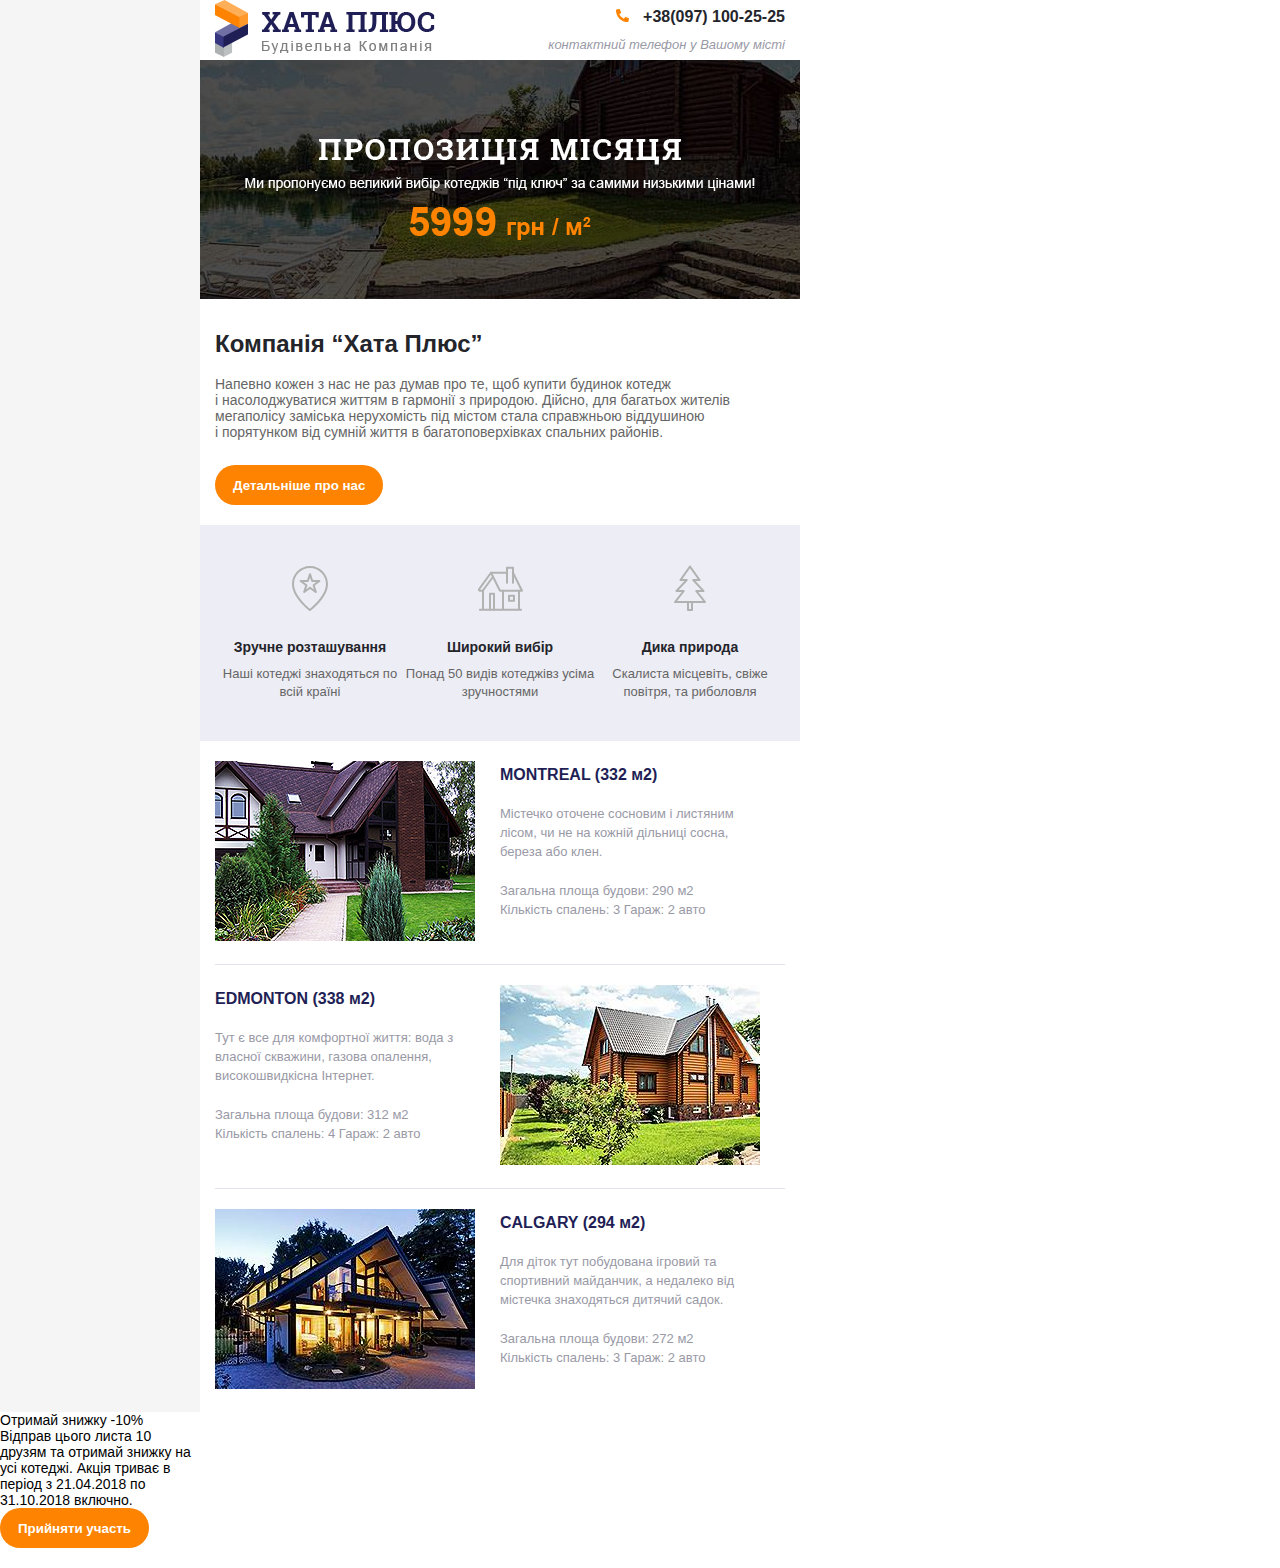
==== index.html @ 0bf05c48 "bez footer" ====
<!DOCTYPE html>
<html lang="en">

<head>
    <meta charset="UTF-8">
    <meta name="viewport" content="width=device-width, initial-scale=1.0">
    <title>Document</title>
    <link rel="stylesheet" href="style.css">
</head>

<body>
    <table>
        <tr>
            <td class="sides">

            </td>
            <td class="main">
                <table>
                    <tr>
                        <td>
                            <table class="header-line wrapper">
                                <tr>
                                    <td class="logo"><img src="img/logo.png" alt="Логотип Хештег Академії"></td>
                                    <td>
                                        <div class="header-line-contacts">
                                            <div>
                                                <img src="img/phone.png" alt="Іконка Телефону">
                                                <a class="link header-phone-number" href="#">+38(097) 100-25-25</a>
                                            </div>
                                            <i class="header-italic">контактний телефон у Вашому місті</i>
                                        </div>
                                    </td>
                                </tr>
                            </table>
                        </td>
                    </tr>
                    <tr>
                        <td>
                            <table class="prop wrapper">
                                <tr>
                                    <td><img src="img/special.png" alt=""></td>
                                </tr>
                            </table>
                        </td>
                    </tr>
                    <tr>
                        <td>
                            <table class="about-us wrapper">
                                <tr>
                                    <td>
                                        <h1>Компанія “Хата Плюс”</h1>
                                        <div class="about-us-paragraphs">
                                            <p>Напевно кожен з нас не раз думав про те, щоб купити будинок котедж</p>
                                            <p>і насолоджуватися життям в гармонії з природою. Дійсно, для багатьох
                                                жителів мегаполісу заміська нерухомість під містом стала справжньою
                                                віддушиною</p>
                                            <p>і порятунком від сумній життя в багатоповерхівках спальних районів.</p>
                                        </div>
                                        <button class="button">Детальніше про нас</button>
                                    </td>
                                </tr>
                            </table>
                        </td>
                    </tr>
                    <tr class="why-us">
                        <td>
                            <table class=" why-us-table wrapper">
                                <tr>
                                    <td>
                                        <img src="img/marker.png" alt="">
                                        <h3>Зручне розташування</h3>
                                        <p>Наші котеджі знаходяться по всій країні</p>
                                    </td>
                                    <td>
                                        <img src="img/house.png" alt="">
                                        <h3>Широкий вибір</h3>
                                        <p>Понад 50 видів котеджівз усіма зручностями</p>
                                    <td>
                                        <img src="img/tree.png" alt="">
                                        <h3>Дика природа</h3>
                                        <p>Скалиста місцевіть, свіже повітря, та риболовля</p>
                                        </img>
                                    </td>
                                </tr>
                            </table>
                        </td>
                    </tr>
                    <tr>
                        <table class="house wrapper">
                            <tr class="with-bottom-line house-present">
                                <td><img src="img/montreal.png" alt="Будинок Монтреал"></td>
                                <td class="house-present__content">
                                    <a href="#">MONTREAL (332 м2)</a>
                                    <p>Містечко оточене сосновим і листяним лісом, чи не на кожній дільниці сосна,
                                        береза або клен.</p>
                                    <p>Загальна площа будови: 290 м2
                                        Кількість спалень: 3
                                        Гараж: 2 авто</p>
                                </td>
                            </tr>
                            <tr class="with-bottom-line">

                                <td class="house-present__content">
                                    <a href="#">EDMONTON (338 м2)</a>
                                    <p>Тут є все для комфортної життя: вода
                                        з власної скважини, газова опалення, високошвидкісна Інтернет.</p>
                                    <p>Загальна площа будови: 312 м2
                                        Кількість спалень: 4
                                        Гараж: 2 авто</p>
                                </td>
                                <td><img src="img/edmonton.jpg" alt="Будинок Едмонтон"></td>
                            </tr>
                            <tr>
                                <td><img src="img/calgary.jpg" alt="Будинок Калгарі"></td>
                                <td class="house-present__content">
                                    <a href="#">CALGARY (294 м2)</a>
                                    <p>Для діток тут побудована ігровий
                                        та спортивний майданчик, а недалеко
                                        від містечка знаходяться дитячий садок.</p>
                                    <p>Загальна площа будови: 272 м2
                                        Кількість спалень: 3
                                        Гараж: 2 авто</p>
                                </td>
                            </tr>
                        </table>

                    </tr>
                    <tr>
                        <td>
                            <table>
                                <tr>
                                    <td class="znizhka">
                                        <p class="znizhka-heading">
                                            Отримай знижку -10%
                                        </p>
                                        <p>Відправ цього листа 10 друзям та отримай знижку на усі котеджі.
                                            Акція триває в період з 21.04.2018 по 31.10.2018 включно.</p>
                                        <button class="button">Прийняти участь</button>
                                    </td>
                                </tr>
                            </table>
                        </td>
                    </tr>
                </table>
            </td>
            <td class="sides">

            </td>
        </tr>
    </table>
</body>

</html>
---- style.css ----
*{
    padding: 0;
    margin: 0;
}
html{
    font-size: 1px;
    font-family: Arial, "Helvetica Neue", Helvetica, sans-serif;
}
body{
    font-size: 14rem;
}
table{
    border-collapse: collapse;
}
.wrapper{
   width: 95%;
   margin: 0 auto;
   /* text-align: center; */
}
.main{
    width: 600px;
}
.header-line{
    padding-top: 10px;
    padding-bottom: 10px;
}
.header-italic{
    font-size: 13rem;
    color: #9999a6;
}
.header-phone-number{
    display: inline-block;
    margin-bottom: 10px;
    padding-left: 10px;
    font-size: 16rem;
    text-decoration: none;
    color: #25252c;
    font-weight: bold;
}
.logo{
    display: block;
    text-align-last: left;
    padding-right: 80px;
    
}
.sides{
    width: 200px;
    background-color: #f5f5f5;
}
.sides div{
    width: 200px;

    background-color: #dcdce5;
}
.header-line-contacts{
    text-align: right;
}
.header-line td{
    max-width: 300px;
}

.header-img{
    width: 100%;
}
.prop{
    margin-bottom: 30px;
}
h1{
    margin-bottom: 20px;
    font-size: 24rem;
    line-height: 24rem;
    color: #24242b;
    font-weight: bold;
    font-family: "Arial";
}

.about-us-paragraphs{
    color: #666666;
    margin-bottom: 25px;
}
.button{
    appearance: none;
    padding: 0px 18px;
    height: 40px;
    border: none;
    border-radius: 20px;
    background-color: #fd8300;
    color: #ffffff;
    font-weight: bold;
    margin-bottom: 20px;
}
.why-us img{
    margin-bottom: 25px;
    
}
.why-us td{
    padding-top: 20px;
    padding-bottom: 20px;
    text-align: center;

}
.why-us-table td{
    width: 100px;
}
h3{
    font-size: 14rem;
    color: #24242b;
    font-weight: bold;
    margin-bottom: 10px;
}
.why-us{
    
    background-color: #ededf5;
}
.why-us p{
    /* width: 80%; */
    font-size: 13rem;
    line-height: 18rem;
    color: #666666;
}
.house img{
    width: 260px;
    height: 180px;
}
.house td{
    width: 270px;
}
.house-present__content a{
    display: inline-block;
    margin-bottom: 20px;
    font-size: 16rem;
    text-decoration: none;
    color: #1f1f56;
    font-weight: bold;
}
.house-present__content p{
    width: 84%;
    margin-bottom: 20px;
    font-size: 13rem;
    line-height: 19rem;
    color: #9999a6;
}
.house td{
    padding-top: 20px;
    padding-bottom: 20px;
}
.with-bottom-line{
    border-bottom: 1px solid #e3e3eb ;
}
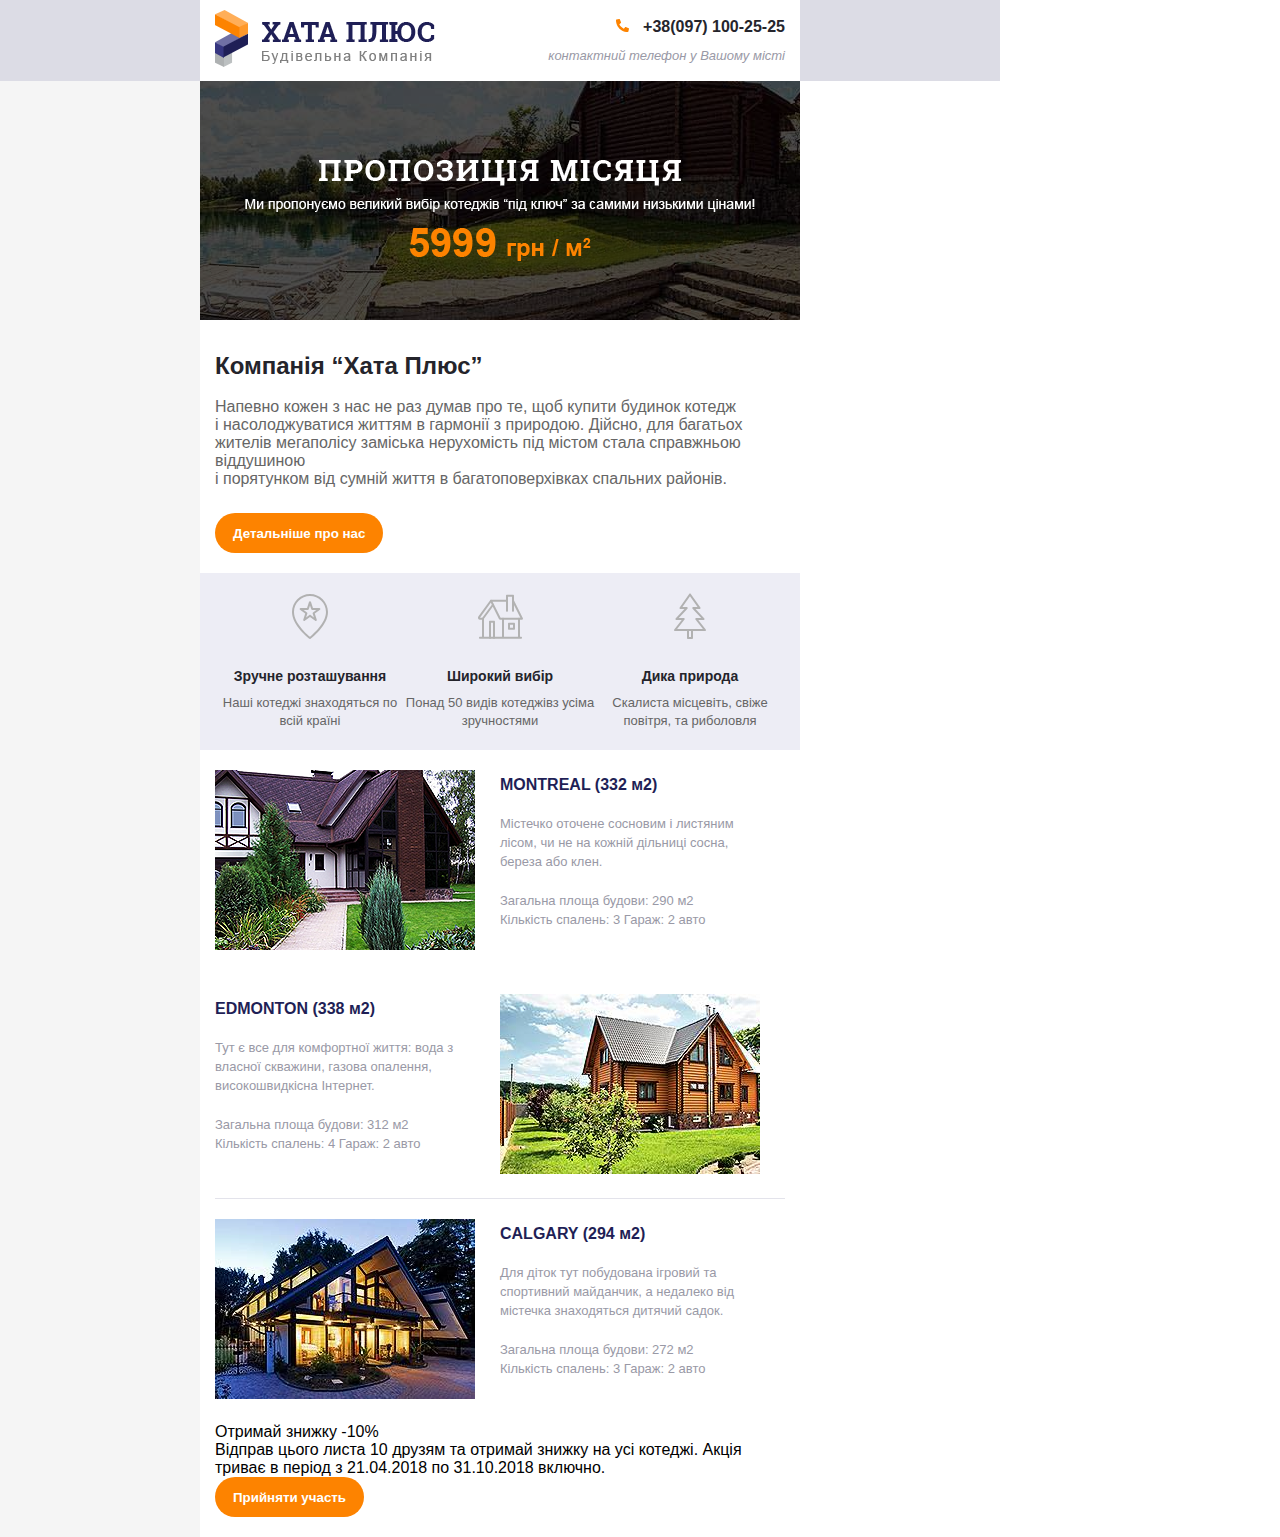
==== commit bc2b877a: "photo" ====
--- a/index.html
+++ b/index.html
@@ -10,7 +10,29 @@
 
 <body>
     <table>
-        <tr>
+        <tr> <!-- Header Line -->
+            <td class="side"></td>
+            <td>
+                <table class="header-line wrapper">
+                    <tr>
+                        <td class="logo"><img src="https://skachpro.github.io/hata_email/img/logo.png"
+                                alt="Логотип Хештег Академії"></td>
+                        <td>
+                            <div class="header-line-contacts">
+                                <div>
+                                    <img src="https://skachpro.github.io/hata_email/img/phone.png"
+                                        alt="Іконка Телефону">
+                                    <a class="link header-phone-number" href="#">+38(097) 100-25-25</a>
+                                </div>
+                                <i class="header-italic">контактний телефон у Вашому місті</i>
+                            </div>
+                        </td>
+                    </tr>
+                </table>
+            </td>
+            <td class="side"></td>
+        </tr>
+        <tr> <!-- main -->
             <td class="sides">
 
             </td>
@@ -18,27 +40,9 @@
                 <table>
                     <tr>
                         <td>
-                            <table class="header-line wrapper">
-                                <tr>
-                                    <td class="logo"><img src="img/logo.png" alt="Логотип Хештег Академії"></td>
-                                    <td>
-                                        <div class="header-line-contacts">
-                                            <div>
-                                                <img src="img/phone.png" alt="Іконка Телефону">
-                                                <a class="link header-phone-number" href="#">+38(097) 100-25-25</a>
-                                            </div>
-                                            <i class="header-italic">контактний телефон у Вашому місті</i>
-                                        </div>
-                                    </td>
-                                </tr>
-                            </table>
-                        </td>
-                    </tr>
-                    <tr>
-                        <td>
                             <table class="prop wrapper">
                                 <tr>
-                                    <td><img src="img/special.png" alt=""></td>
+                                    <td><img src="https://skachpro.github.io/hata_email/img/special.png" alt=""></td>
                                 </tr>
                             </table>
                         </td>
@@ -62,21 +66,21 @@
                             </table>
                         </td>
                     </tr>
-                    <tr class="why-us">
-                        <td>
+                    <tr>
+                        <td class="why-us">
                             <table class=" why-us-table wrapper">
                                 <tr>
                                     <td>
-                                        <img src="img/marker.png" alt="">
+                                        <img src="https://skachpro.github.io/hata_email/img/marker.png" alt="">
                                         <h3>Зручне розташування</h3>
                                         <p>Наші котеджі знаходяться по всій країні</p>
                                     </td>
                                     <td>
-                                        <img src="img/house.png" alt="">
+                                        <img src="https://skachpro.github.io/hata_email/img/house.png" alt="">
                                         <h3>Широкий вибір</h3>
                                         <p>Понад 50 видів котеджівз усіма зручностями</p>
                                     <td>
-                                        <img src="img/tree.png" alt="">
+                                        <img src="https://skachpro.github.io/hata_email/img/tree.png" alt="">
                                         <h3>Дика природа</h3>
                                         <p>Скалиста місцевіть, свіже повітря, та риболовля</p>
                                         </img>
@@ -86,48 +90,52 @@
                         </td>
                     </tr>
                     <tr>
-                        <table class="house wrapper">
-                            <tr class="with-bottom-line house-present">
-                                <td><img src="img/montreal.png" alt="Будинок Монтреал"></td>
-                                <td class="house-present__content">
-                                    <a href="#">MONTREAL (332 м2)</a>
-                                    <p>Містечко оточене сосновим і листяним лісом, чи не на кожній дільниці сосна,
-                                        береза або клен.</p>
-                                    <p>Загальна площа будови: 290 м2
-                                        Кількість спалень: 3
-                                        Гараж: 2 авто</p>
-                                </td>
-                            </tr>
-                            <tr class="with-bottom-line">
-
-                                <td class="house-present__content">
-                                    <a href="#">EDMONTON (338 м2)</a>
-                                    <p>Тут є все для комфортної життя: вода
-                                        з власної скважини, газова опалення, високошвидкісна Інтернет.</p>
-                                    <p>Загальна площа будови: 312 м2
-                                        Кількість спалень: 4
-                                        Гараж: 2 авто</p>
-                                </td>
-                                <td><img src="img/edmonton.jpg" alt="Будинок Едмонтон"></td>
-                            </tr>
-                            <tr>
-                                <td><img src="img/calgary.jpg" alt="Будинок Калгарі"></td>
-                                <td class="house-present__content">
-                                    <a href="#">CALGARY (294 м2)</a>
-                                    <p>Для діток тут побудована ігровий
-                                        та спортивний майданчик, а недалеко
-                                        від містечка знаходяться дитячий садок.</p>
-                                    <p>Загальна площа будови: 272 м2
-                                        Кількість спалень: 3
-                                        Гараж: 2 авто</p>
-                                </td>
-                            </tr>
-                        </table>
-
+                        <td>
+                            <table class="house wrapper">
+                                <tr class="house-present">
+                                    <td><img src="https://skachpro.github.io/hata_email/img/montreal.png"
+                                            alt="Будинок Монтреал"></td>
+                                    <td class="house-present__content">
+                                        <a href="#">MONTREAL (332 м2)</a>
+                                        <p>Містечко оточене сосновим і листяним лісом, чи не на кожній дільниці сосна,
+                                            береза або клен.</p>
+                                        <p>Загальна площа будови: 290 м2
+                                            Кількість спалень: 3
+                                            Гараж: 2 авто</p>
+                                    </td>
+                                </tr>
+                                <tr>
+                                    <td class="house-present__content with-bottom-line">
+                                        <a href="#">EDMONTON (338 м2)</a>
+                                        <p>Тут є все для комфортної життя: вода
+                                            з власної скважини, газова опалення, високошвидкісна Інтернет.</p>
+                                        <p>Загальна площа будови: 312 м2
+                                            Кількість спалень: 4
+                                            Гараж: 2 авто</p>
+                                    </td>
+                                    <td class="with-bottom-line "><img
+                                            src="https://skachpro.github.io/hata_email/img/edmonton.jpg"
+                                            alt="Будинок Едмонтон"></td>
+                                </tr>
+                                <tr>
+                                    <td><img src="https://skachpro.github.io/hata_email/img/calgary.jpg"
+                                            alt="Будинок Калгарі"></td>
+                                    <td class="house-present__content">
+                                        <a href="#">CALGARY (294 м2)</a>
+                                        <p>Для діток тут побудована ігровий
+                                            та спортивний майданчик, а недалеко
+                                            від містечка знаходяться дитячий садок.</p>
+                                        <p>Загальна площа будови: 272 м2
+                                            Кількість спалень: 3
+                                            Гараж: 2 авто</p>
+                                    </td>
+                                </tr>
+                            </table>
+                        </td>
                     </tr>
                     <tr>
-                        <td>
-                            <table>
+                        <td class="super-znizhka">
+                            <table class="wrapper">
                                 <tr>
                                     <td class="znizhka">
                                         <p class="znizhka-heading">
@@ -143,9 +151,18 @@
                     </tr>
                 </table>
             </td>
-            <td class="sides">
+        </tr>
+        <td class="sides">
 
+        </td>
+        <tr> <!-- Footer -->
+            <td class="side"></td>
+            <td class="main footer">
+                <table>
+
+                </table>
             </td>
+            <td class="side"></td>
         </tr>
     </table>
 </body>
--- a/style.css
+++ b/style.css
@@ -3,11 +3,7 @@
     margin: 0;
 }
 html{
-    font-size: 1px;
     font-family: Arial, "Helvetica Neue", Helvetica, sans-serif;
-}
-body{
-    font-size: 14rem;
 }
 table{
     border-collapse: collapse;
@@ -24,15 +20,19 @@
     padding-top: 10px;
     padding-bottom: 10px;
 }
+.header-line td{
+    padding-top: 10px;
+    padding-bottom: 10px;
+}
 .header-italic{
-    font-size: 13rem;
+    font-size: 13px;
     color: #9999a6;
 }
 .header-phone-number{
     display: inline-block;
     margin-bottom: 10px;
     padding-left: 10px;
-    font-size: 16rem;
+    font-size: 16px;
     text-decoration: none;
     color: #25252c;
     font-weight: bold;
@@ -43,14 +43,13 @@
     padding-right: 80px;
     
 }
+.side{
+    width: 200px;
+    background-color: #dcdce5;
+}
 .sides{
     width: 200px;
     background-color: #f5f5f5;
-}
-.sides div{
-    width: 200px;
-
-    background-color: #dcdce5;
 }
 .header-line-contacts{
     text-align: right;
@@ -67,8 +66,8 @@
 }
 h1{
     margin-bottom: 20px;
-    font-size: 24rem;
-    line-height: 24rem;
+    font-size: 24px;
+    line-height: 24px;
     color: #24242b;
     font-weight: bold;
     font-family: "Arial";
@@ -103,7 +102,7 @@
     width: 100px;
 }
 h3{
-    font-size: 14rem;
+    font-size: 14px;
     color: #24242b;
     font-weight: bold;
     margin-bottom: 10px;
@@ -114,8 +113,8 @@
 }
 .why-us p{
     /* width: 80%; */
-    font-size: 13rem;
-    line-height: 18rem;
+    font-size: 13px;
+    line-height: 18px;
     color: #666666;
 }
 .house img{
@@ -128,7 +127,7 @@
 .house-present__content a{
     display: inline-block;
     margin-bottom: 20px;
-    font-size: 16rem;
+    font-size: 16px;
     text-decoration: none;
     color: #1f1f56;
     font-weight: bold;
@@ -136,8 +135,8 @@
 .house-present__content p{
     width: 84%;
     margin-bottom: 20px;
-    font-size: 13rem;
-    line-height: 19rem;
+    font-size: 13px;
+    line-height: 19px;
     color: #9999a6;
 }
 .house td{
@@ -146,4 +145,8 @@
 }
 .with-bottom-line{
     border-bottom: 1px solid #e3e3eb ;
+}
+
+.super-znizhka{
+    background: url();
 }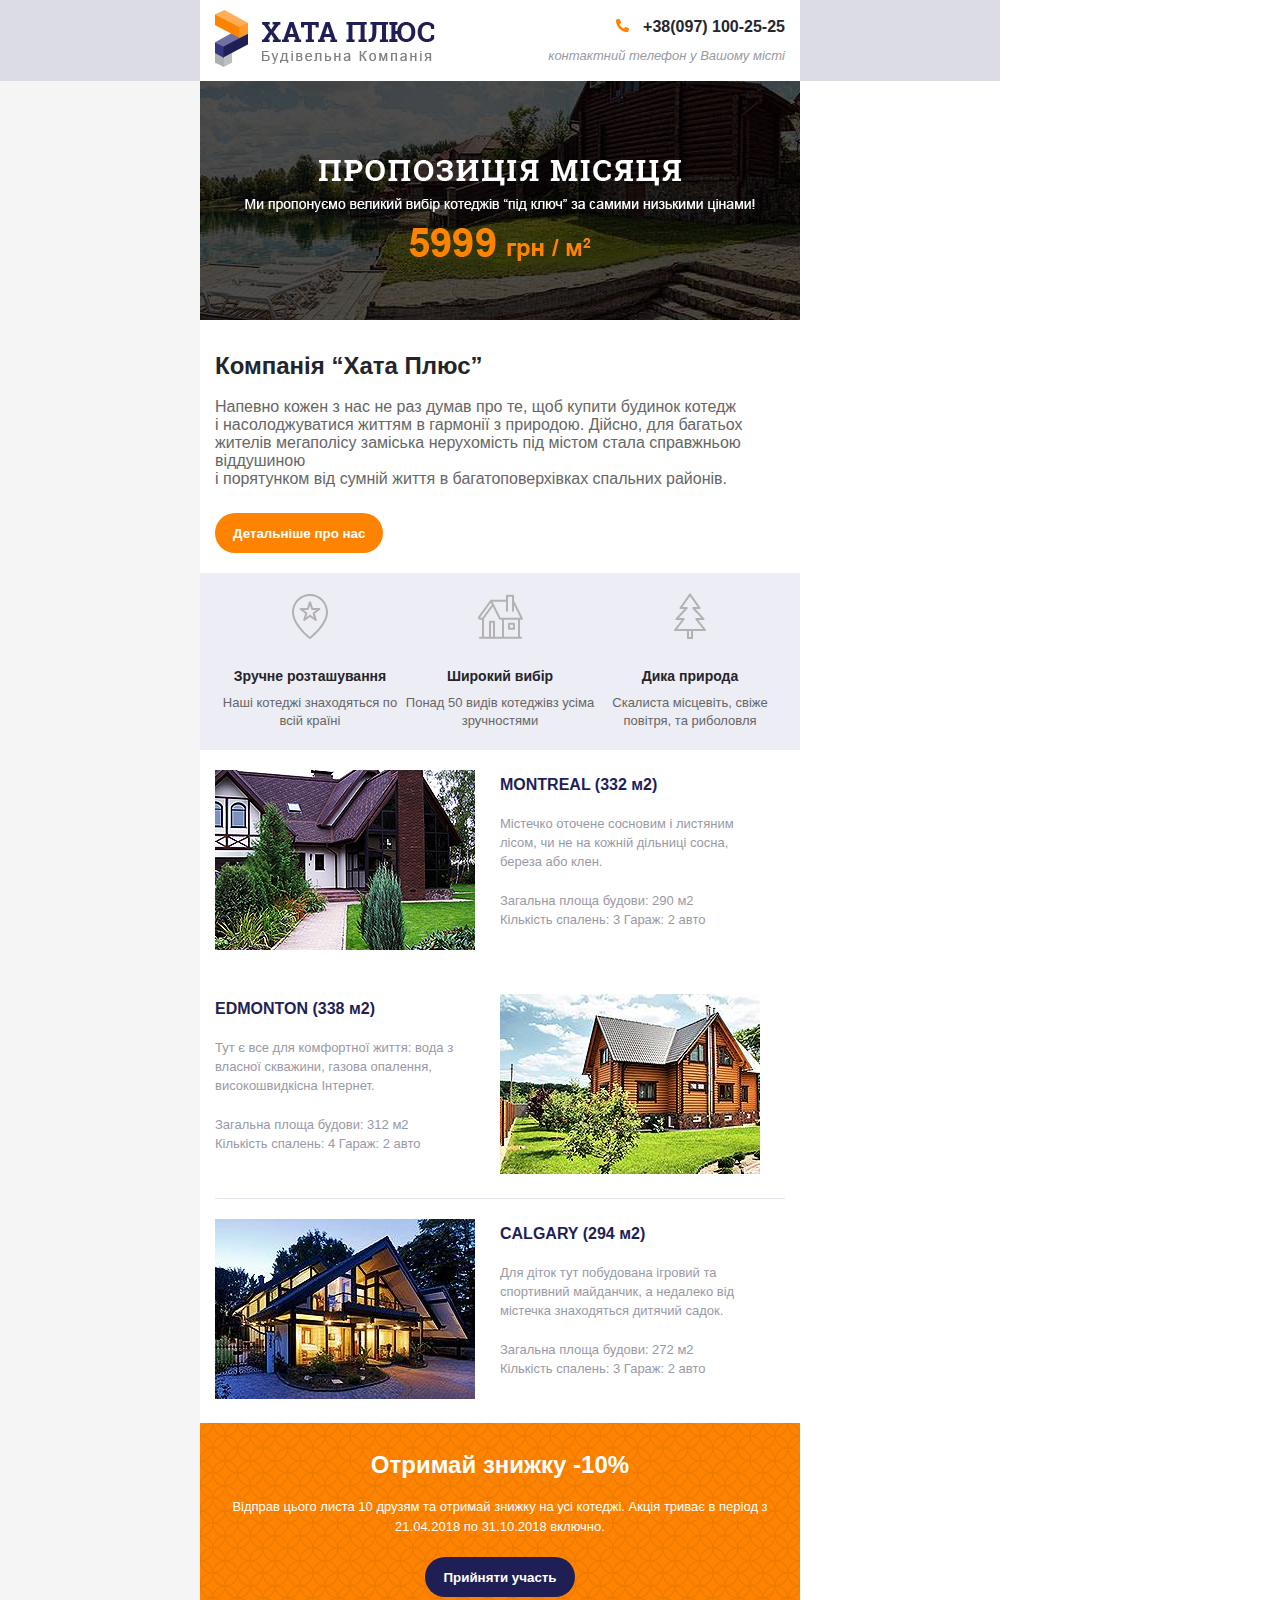
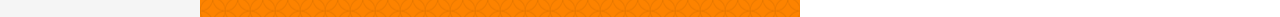
==== commit bfea3517: "phohto update" ====
--- a/index.html
+++ b/index.html
@@ -138,12 +138,12 @@
                             <table class="wrapper">
                                 <tr>
                                     <td class="znizhka">
-                                        <p class="znizhka-heading">
+                                        <h4 class="znizhka-heading">
                                             Отримай знижку -10%
-                                        </p>
+                                        </h4>
                                         <p>Відправ цього листа 10 друзям та отримай знижку на усі котеджі.
                                             Акція триває в період з 21.04.2018 по 31.10.2018 включно.</p>
-                                        <button class="button">Прийняти участь</button>
+                                        <button class="button-action">Прийняти участь</button>
                                     </td>
                                 </tr>
                             </table>
--- a/style.css
+++ b/style.css
@@ -148,5 +148,35 @@
 }
 
 .super-znizhka{
-    background: url();
+    background: url(https://skachpro.github.io/hata_email/img/pattern.png);
+    background-repeat: repeat;
+}
+.button-action{
+    appearance: none;
+    padding: 0px 18px;
+    height: 40px;
+    border: none;
+    border-radius: 20px;
+    background-color: #1f1f55;
+    color: #ffffff;
+    font-weight: bold;
+    margin-bottom: 20px;
+}
+.znizhka{
+    padding-top: 30px;
+    text-align: center;
+}
+
+.znizhka p{
+    font-size: 13px;
+    line-height: 20px;
+    color: #ffffff;
+    margin-bottom: 20px;
+}
+.znizhka-heading{
+    margin-bottom: 20px;
+    font-size: 24px;
+    line-height: 24px;
+    color: #ffffff;
+    font-weight: bold;
 }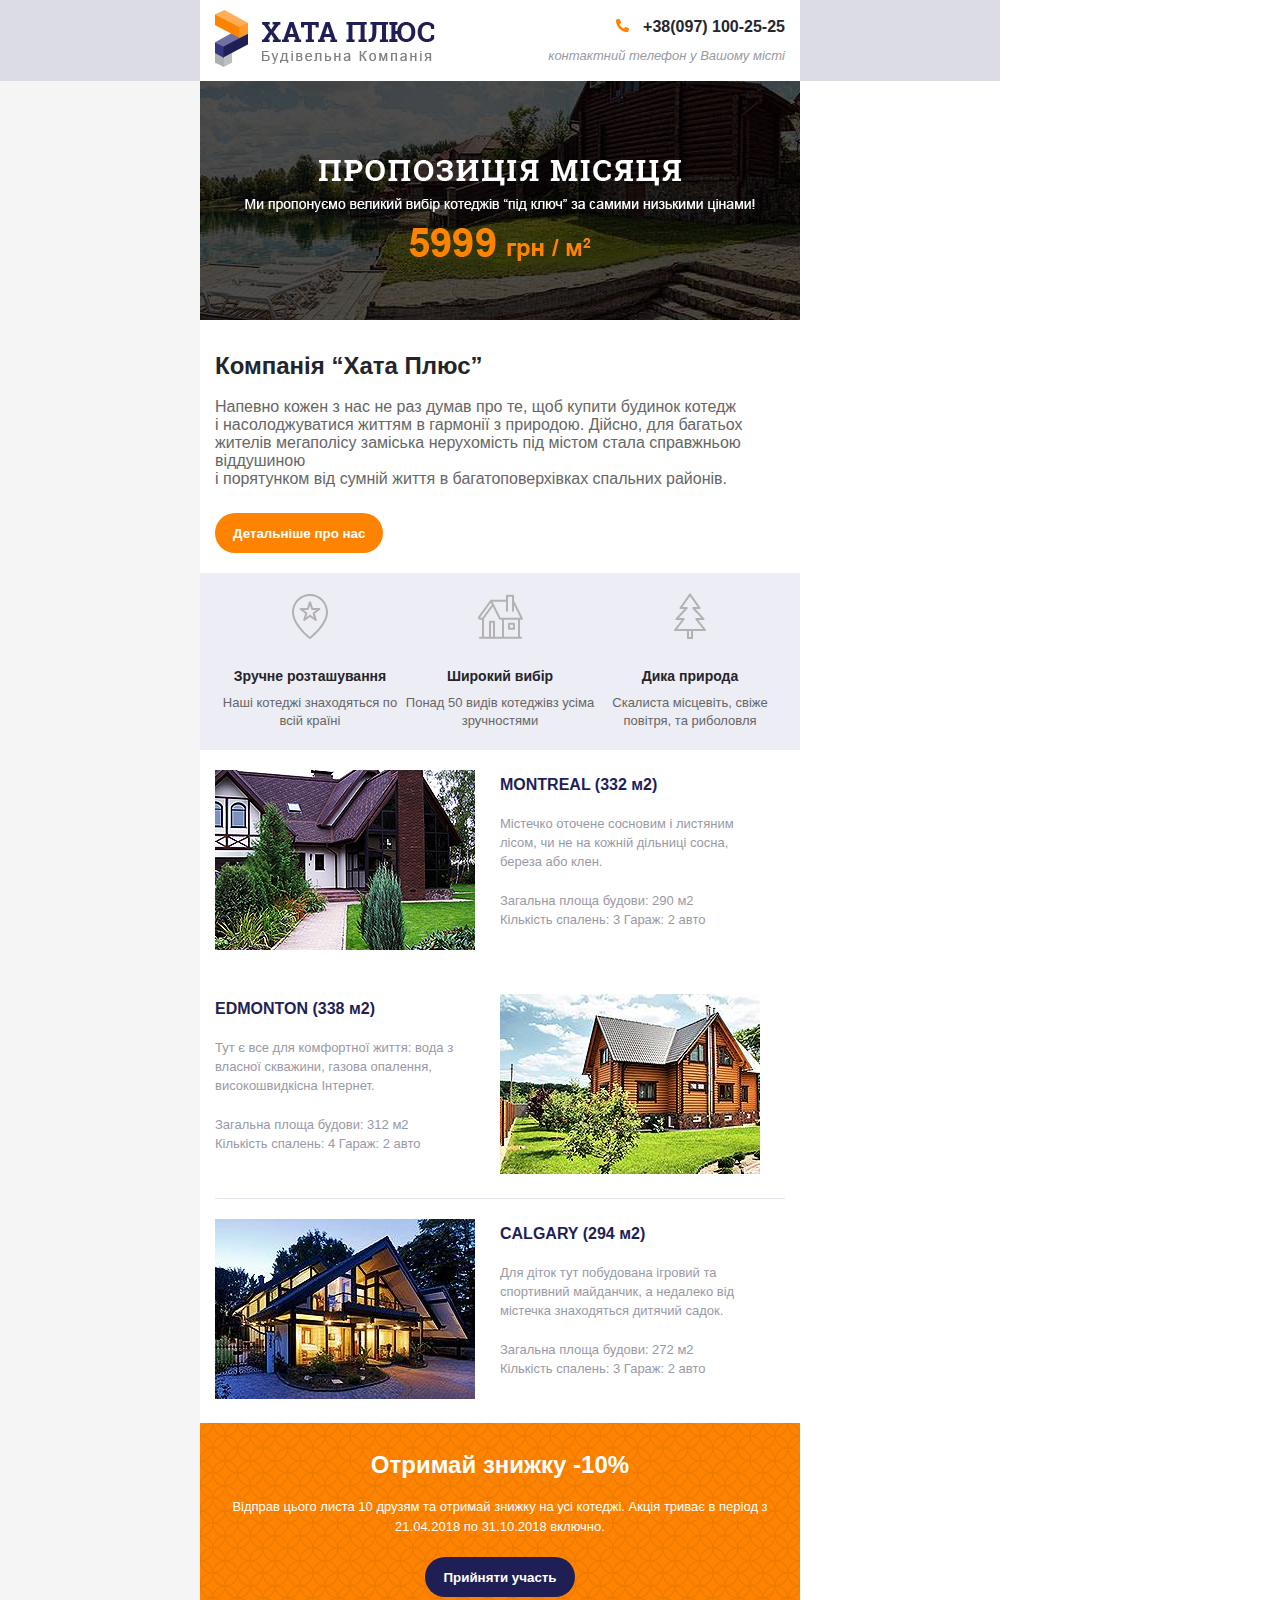
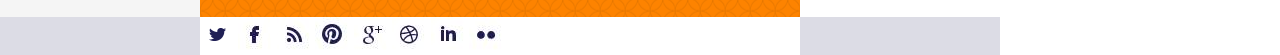
==== commit 325776dd: "phohto updat" ====
--- a/index.html
+++ b/index.html
@@ -159,7 +159,20 @@
             <td class="side"></td>
             <td class="main footer">
                 <table>
-
+                    <tr>
+                        <td>
+                            <div class="icons">
+                                <img src="img/twitter.png" alt="">
+                                <img src="https://skachpro.github.io/hata_email/img/facebook.jpg" alt="">
+                                <img src="https://skachpro.github.io/hata_email/img/wifi.jpg" alt="">
+                                <img src="https://skachpro.github.io/hata_email/img/pinterest.jpg" alt="">
+                                <img src="img/gp.jpg" alt="">
+                                <img src="https://skachpro.github.io/hata_email/img/ball.jpg" alt="">
+                                <img src="https://skachpro.github.io/hata_email/img/in.jpg" alt="">
+                                <img src="https://skachpro.github.io/hata_email/img/twodots.jpg" alt="">
+                            </div>
+                        </td>
+                    </tr>
                 </table>
             </td>
             <td class="side"></td>
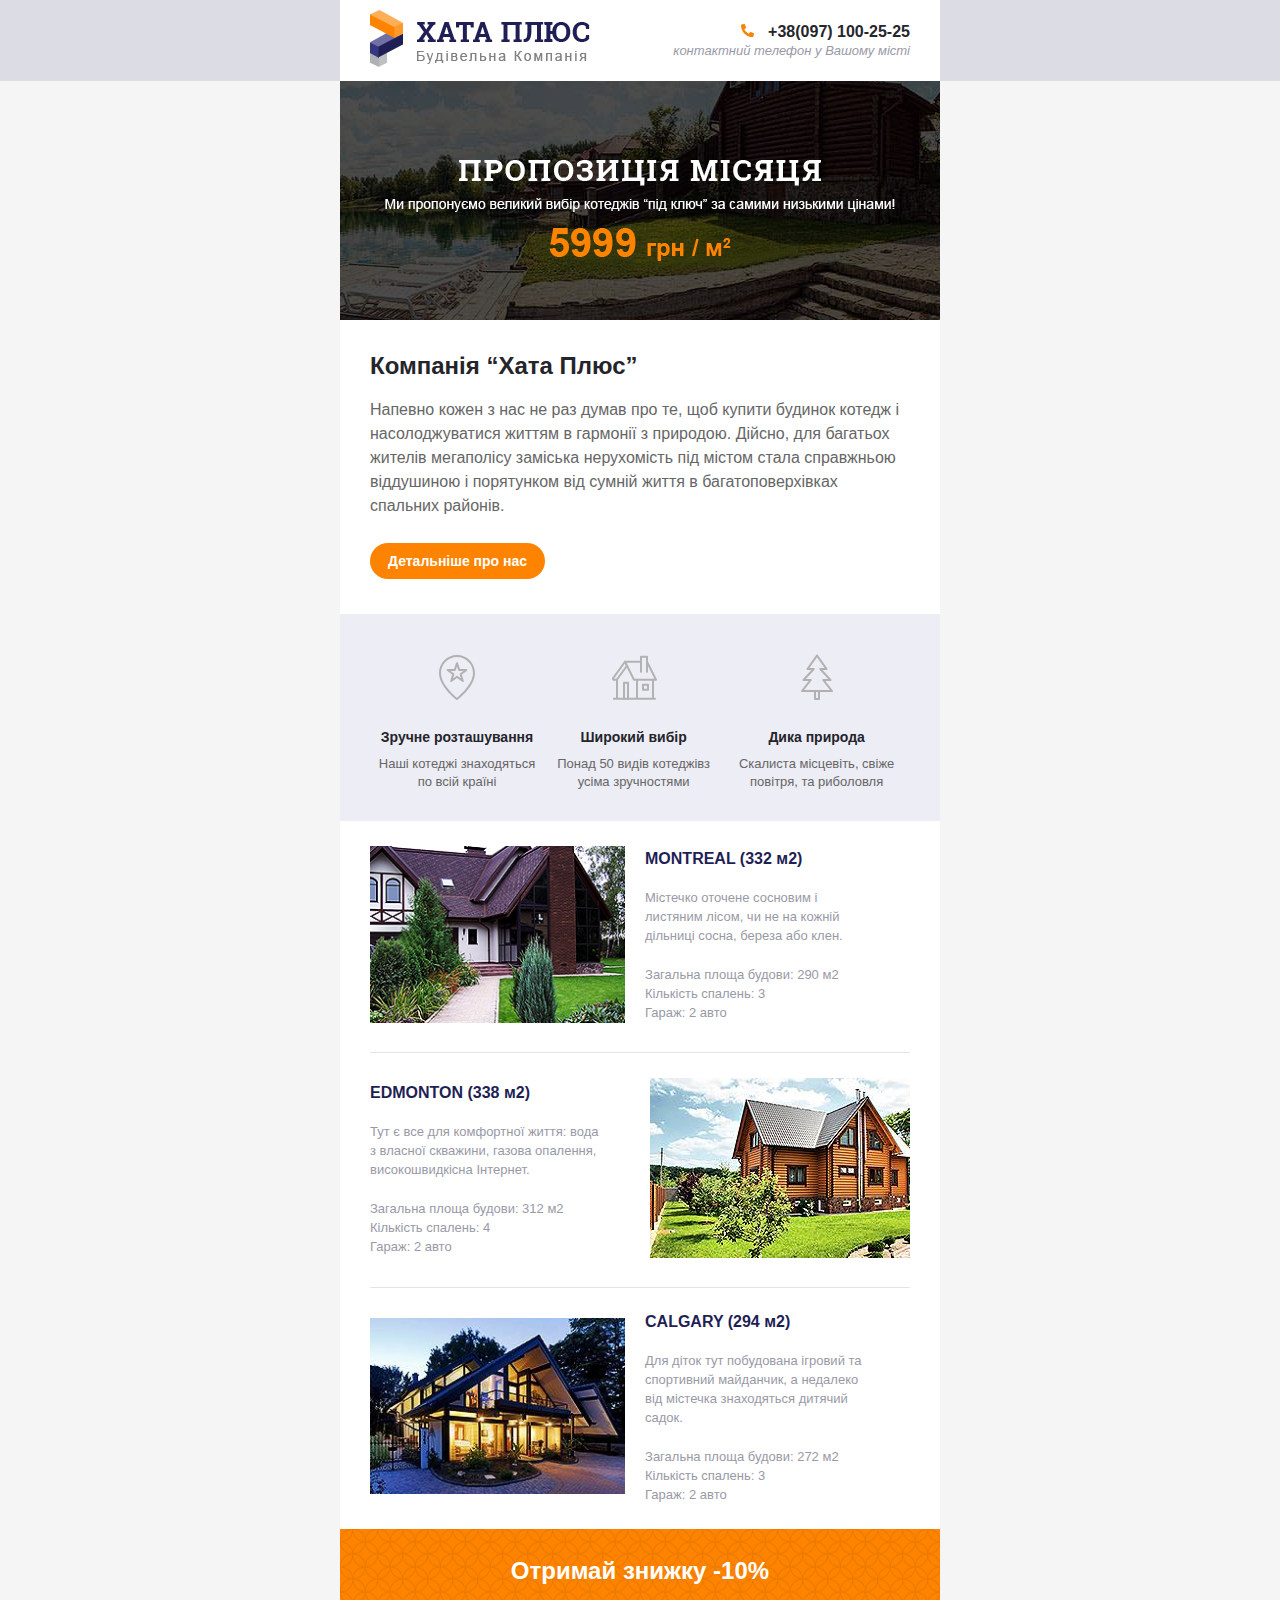
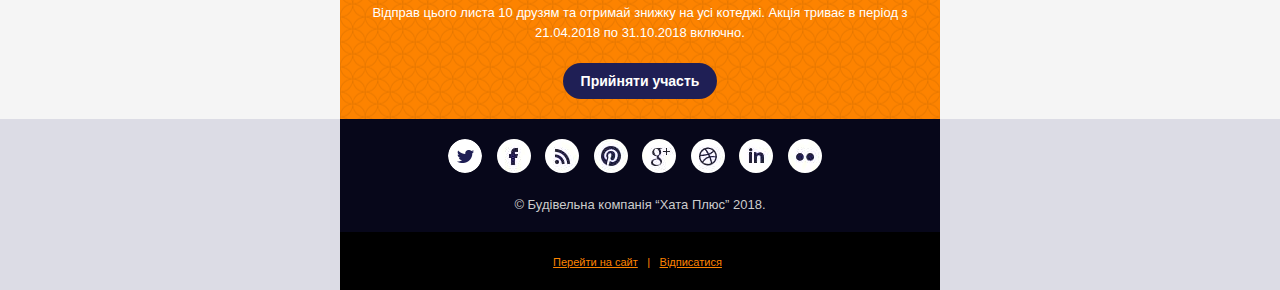
==== commit ca4e0ea6: "final push" ====
--- a/index.html
+++ b/index.html
@@ -10,7 +10,8 @@
 
 <body>
     <table>
-        <tr> <!-- Header Line -->
+        <tr>
+            <!-- Header Line -->
             <td class="side"></td>
             <td>
                 <table class="header-line wrapper">
@@ -22,7 +23,7 @@
                                 <div>
                                     <img src="https://skachpro.github.io/hata_email/img/phone.png"
                                         alt="Іконка Телефону">
-                                    <a class="link header-phone-number" href="#">+38(097) 100-25-25</a>
+                                    <a class="link header-phone-number" href="tel:+380971002525">+38(097) 100-25-25</a>
                                 </div>
                                 <i class="header-italic">контактний телефон у Вашому місті</i>
                             </div>
@@ -32,7 +33,7 @@
             </td>
             <td class="side"></td>
         </tr>
-        <tr> <!-- main -->
+        <tr>
             <td class="sides">
 
             </td>
@@ -40,7 +41,7 @@
                 <table>
                     <tr>
                         <td>
-                            <table class="prop wrapper">
+                            <table class="prop">
                                 <tr>
                                     <td><img src="https://skachpro.github.io/hata_email/img/special.png" alt=""></td>
                                 </tr>
@@ -54,13 +55,13 @@
                                     <td>
                                         <h1>Компанія “Хата Плюс”</h1>
                                         <div class="about-us-paragraphs">
-                                            <p>Напевно кожен з нас не раз думав про те, щоб купити будинок котедж</p>
-                                            <p>і насолоджуватися життям в гармонії з природою. Дійсно, для багатьох
+                                            <p>Напевно кожен з нас не раз думав про те, щоб купити будинок котедж
+                                                і насолоджуватися життям в гармонії з природою. Дійсно, для багатьох
                                                 жителів мегаполісу заміська нерухомість під містом стала справжньою
-                                                віддушиною</p>
-                                            <p>і порятунком від сумній життя в багатоповерхівках спальних районів.</p>
-                                        </div>
-                                        <button class="button">Детальніше про нас</button>
+                                                віддушиною
+                                                і порятунком від сумній життя в багатоповерхівках спальних районів.</p>
+                                        </div>
+                                        <a href="https://skachpro.github.io/hata/" class="button">Детальніше про нас</a>
                                     </td>
                                 </tr>
                             </table>
@@ -68,7 +69,7 @@
                     </tr>
                     <tr>
                         <td class="why-us">
-                            <table class=" why-us-table wrapper">
+                            <table class=" why-us-table">
                                 <tr>
                                     <td>
                                         <img src="https://skachpro.github.io/hata_email/img/marker.png" alt="">
@@ -92,16 +93,19 @@
                     <tr>
                         <td>
                             <table class="house wrapper">
-                                <tr class="house-present">
-                                    <td><img src="https://skachpro.github.io/hata_email/img/montreal.png"
+                                <tr>
+                                    <td class="padImg with-bottom-line line"><img
+                                            src="https://skachpro.github.io/hata_email/img/montreal.png"
                                             alt="Будинок Монтреал"></td>
-                                    <td class="house-present__content">
+                                    <td class="montreal house-present__content with-bottom-line">
                                         <a href="#">MONTREAL (332 м2)</a>
                                         <p>Містечко оточене сосновим і листяним лісом, чи не на кожній дільниці сосна,
                                             береза або клен.</p>
-                                        <p>Загальна площа будови: 290 м2
-                                            Кількість спалень: 3
-                                            Гараж: 2 авто</p>
+                                        <div class="parameters">
+                                            <p>Загальна площа будови: 290 м2</p>
+                                            <p>Кількість спалень: 3</p>
+                                            <p>Гараж: 2 авто</p>
+                                        </div>
                                     </td>
                                 </tr>
                                 <tr>
@@ -109,25 +113,30 @@
                                         <a href="#">EDMONTON (338 м2)</a>
                                         <p>Тут є все для комфортної життя: вода
                                             з власної скважини, газова опалення, високошвидкісна Інтернет.</p>
-                                        <p>Загальна площа будови: 312 м2
-                                            Кількість спалень: 4
-                                            Гараж: 2 авто</p>
-                                    </td>
-                                    <td class="with-bottom-line "><img
+                                        <div class="parameters">
+                                            <p>Загальна площа будови: 312 м2</p>
+                                            <p>Кількість спалень: 4</p>
+                                            <p>Гараж: 2 авто</p>
+                                        </div>
+                                    </td>
+                                    <td class="with-bottom-line right"><img
                                             src="https://skachpro.github.io/hata_email/img/edmonton.jpg"
                                             alt="Будинок Едмонтон"></td>
                                 </tr>
                                 <tr>
-                                    <td><img src="https://skachpro.github.io/hata_email/img/calgary.jpg"
+                                    <td class="left padImg"><img
+                                            src="https://skachpro.github.io/hata_email/img/calgary.jpg"
                                             alt="Будинок Калгарі"></td>
                                     <td class="house-present__content">
                                         <a href="#">CALGARY (294 м2)</a>
                                         <p>Для діток тут побудована ігровий
                                             та спортивний майданчик, а недалеко
                                             від містечка знаходяться дитячий садок.</p>
-                                        <p>Загальна площа будови: 272 м2
-                                            Кількість спалень: 3
-                                            Гараж: 2 авто</p>
+                                        <div class="parameters">
+                                            <p>Загальна площа будови: 272 м2</p>
+                                            <p>Кількість спалень: 3</p>
+                                            <p>Гараж: 2 авто</p>
+                                        </div>
                                     </td>
                                 </tr>
                             </table>
@@ -143,7 +152,8 @@
                                         </h4>
                                         <p>Відправ цього листа 10 друзям та отримай знижку на усі котеджі.
                                             Акція триває в період з 21.04.2018 по 31.10.2018 включно.</p>
-                                        <button class="button-action">Прийняти участь</button>
+                                        <a href="https://skachpro.github.io/hata/" class="button-action">Прийняти
+                                            участь</a>
                                     </td>
                                 </tr>
                             </table>
@@ -151,25 +161,34 @@
                     </tr>
                 </table>
             </td>
+            <td class="sides">
+
+            </td>
         </tr>
-        <td class="sides">
-
-        </td>
-        <tr> <!-- Footer -->
-            <td class="side"></td>
-            <td class="main footer">
+
+        <tr>
+            <td class="side"></td>
+            <td class="footer">
                 <table>
                     <tr>
-                        <td>
+                        <td class="footer">
                             <div class="icons">
-                                <img src="img/twitter.png" alt="">
-                                <img src="https://skachpro.github.io/hata_email/img/facebook.jpg" alt="">
-                                <img src="https://skachpro.github.io/hata_email/img/wifi.jpg" alt="">
-                                <img src="https://skachpro.github.io/hata_email/img/pinterest.jpg" alt="">
-                                <img src="img/gp.jpg" alt="">
-                                <img src="https://skachpro.github.io/hata_email/img/ball.jpg" alt="">
-                                <img src="https://skachpro.github.io/hata_email/img/in.jpg" alt="">
-                                <img src="https://skachpro.github.io/hata_email/img/twodots.jpg" alt="">
+                                <a href="#"><img src="https://skachpro.github.io/hata_email/img/twitter.png" alt=""></a>
+                                <a href="#"><img src="https://skachpro.github.io/hata_email/img/facebook.jpg"
+                                        alt=""></a>
+                                <a href="#"><img src="https://skachpro.github.io/hata_email/img/wifi.jpg" alt=""></a>
+                                <a href="#"><img src="https://skachpro.github.io/hata_email/img/pinterest.jpg"
+                                        alt=""></a>
+                                <a href="#"><img src="https://skachpro.github.io/hata_email/img/gp.jpg" alt=""></a>
+                                <a href="#"><img src="https://skachpro.github.io/hata_email/img/ball.jpg" alt=""></a>
+                                <a href="#"><img src="https://skachpro.github.io/hata_email/img/in.jpg" alt=""></a>
+                                <a href="#"><img src="https://skachpro.github.io/hata_email/img/twodots.jpg" alt=""></a>
+                            </div>
+                            <p class="copy">&copy; Будівельна компанія “Хата Плюс” 2018.</p>
+                            <div class="footer-line">
+                                <a href="#">Перейти на сайт</a>
+                                <p>|</p>
+                                <a href="#">Відписатися</a>
                             </div>
                         </td>
                     </tr>
--- a/style.css
+++ b/style.css
@@ -8,21 +8,30 @@
 table{
     border-collapse: collapse;
 }
+body{
+    width: 100%;
+}
 .wrapper{
-   width: 95%;
+   width: 90%;
    margin: 0 auto;
    /* text-align: center; */
 }
 .main{
-    width: 600px;
-}
+    max-width: 600px;
+}
+
 .header-line{
     padding-top: 10px;
     padding-bottom: 10px;
+    /* max-width: 600px; */
+}
+.header-line tr{
+    max-width: 600px;
 }
 .header-line td{
     padding-top: 10px;
     padding-bottom: 10px;
+    /* width: 100%; */
 }
 .header-italic{
     font-size: 13px;
@@ -30,7 +39,7 @@
 }
 .header-phone-number{
     display: inline-block;
-    margin-bottom: 10px;
+    /* margin-bottom: 10px; */
     padding-left: 10px;
     font-size: 16px;
     text-decoration: none;
@@ -39,30 +48,39 @@
 }
 .logo{
     display: block;
-    text-align-last: left;
-    padding-right: 80px;
+    text-align: left;
+    /* padding-right: 80px; */
     
 }
 .side{
-    width: 200px;
+/*     min-width: 200px; */
     background-color: #dcdce5;
+    width: auto;
+    min-width: 50px;
 }
 .sides{
-    width: 200px;
+    width: auto;
+    min-width: 50px;
     background-color: #f5f5f5;
 }
 .header-line-contacts{
     text-align: right;
 }
-.header-line td{
+/* .header-line td{
     max-width: 300px;
-}
-
-.header-img{
+} */
+
+/* .header-img{
     width: 100%;
-}
+} */
 .prop{
     margin-bottom: 30px;
+    min-width: 400px;
+    width: 100%;
+}
+.prop img{
+    /* max-width: 600px; */
+    
 }
 h1{
     margin-bottom: 20px;
@@ -70,36 +88,47 @@
     line-height: 24px;
     color: #24242b;
     font-weight: bold;
-    font-family: "Arial";
 }
 
 .about-us-paragraphs{
     color: #666666;
+    line-height: 24px;
     margin-bottom: 25px;
 }
 .button{
-    appearance: none;
-    padding: 0px 18px;
-    height: 40px;
+    display: inline-block;
+    text-decoration: none;
+    padding: 10px 18px;
     border: none;
     border-radius: 20px;
     background-color: #fd8300;
     color: #ffffff;
-    font-weight: bold;
-    margin-bottom: 20px;
+    margin-bottom: 35px;
+    font-size: 14px;
+    font-weight: bold;
 }
 .why-us img{
     margin-bottom: 25px;
     
 }
 .why-us td{
-    padding-top: 20px;
-    padding-bottom: 20px;
-    text-align: center;
-
-}
-.why-us-table td{
-    width: 100px;
+    padding-top: 40px;
+    padding-bottom: 30px;
+    text-align: center;
+
+}
+/* .why-us-table td{
+    max-width: 30%;
+}
+.why-us-table tr{
+    
+} */
+.why-us-table{
+    width: 90%;
+    margin: 0 auto;
+}
+.padImg{
+    padding-right: 20px;
 }
 h3{
     font-size: 14px;
@@ -108,7 +137,7 @@
     margin-bottom: 10px;
 }
 .why-us{
-    
+    max-width: 600px;
     background-color: #ededf5;
 }
 .why-us p{
@@ -118,11 +147,15 @@
     color: #666666;
 }
 .house img{
-    width: 260px;
-    height: 180px;
-}
-.house td{
-    width: 270px;
+    /* width: 260px;
+    height: 180px; */
+    max-width: 100%;
+}
+.left{
+    text-align-last: left;
+}
+.right{
+    text-align: right;
 }
 .house-present__content a{
     display: inline-block;
@@ -134,14 +167,19 @@
 }
 .house-present__content p{
     width: 84%;
-    margin-bottom: 20px;
     font-size: 13px;
     line-height: 19px;
     color: #9999a6;
 }
 .house td{
+    padding-top: 25px;
+    padding-bottom: 25px;
+    max-width: 270px;
+
+}
+div.parameters{
     padding-top: 20px;
-    padding-bottom: 20px;
+    line-height: 19px;
 }
 .with-bottom-line{
     border-bottom: 1px solid #e3e3eb ;
@@ -152,15 +190,16 @@
     background-repeat: repeat;
 }
 .button-action{
-    appearance: none;
-    padding: 0px 18px;
-    height: 40px;
+    display: inline-block;
+    text-decoration: none;
+    padding: 10px 18px;
     border: none;
     border-radius: 20px;
     background-color: #1f1f55;
     color: #ffffff;
-    font-weight: bold;
-    margin-bottom: 20px;
+    margin-bottom: 20px;
+    font-size: 14px;
+    font-weight: bold;
 }
 .znizhka{
     padding-top: 30px;
@@ -179,4 +218,43 @@
     line-height: 24px;
     color: #ffffff;
     font-weight: bold;
+}
+.footer{
+    background-color: #07071a;
+    /* text-align: center; */
+    /* max-width: 600px; */
+    padding-top: 10px;
+    width: 30%;
+}
+.icons{
+    margin: 0 auto;
+    text-align: center;
+    margin-bottom: 20px;
+    
+}
+.icons a {
+    margin-right: 10px;
+}
+.icons img{
+    border-radius: 20px;
+}
+.footer-line{
+    background-color: #000;
+    padding-top: 20px;
+    padding-bottom: 20px;
+    text-align: center;
+}
+.footer-line a,
+.footer-line p{
+    display: inline;
+    font-size: 11px;
+    color: #fd8300;
+    text-align: center;
+    margin-right: 5px;
+}
+.copy{
+    text-align: center;
+    color: #cccccc;
+    font-size: 13px;
+    margin-bottom: 20px;
 }